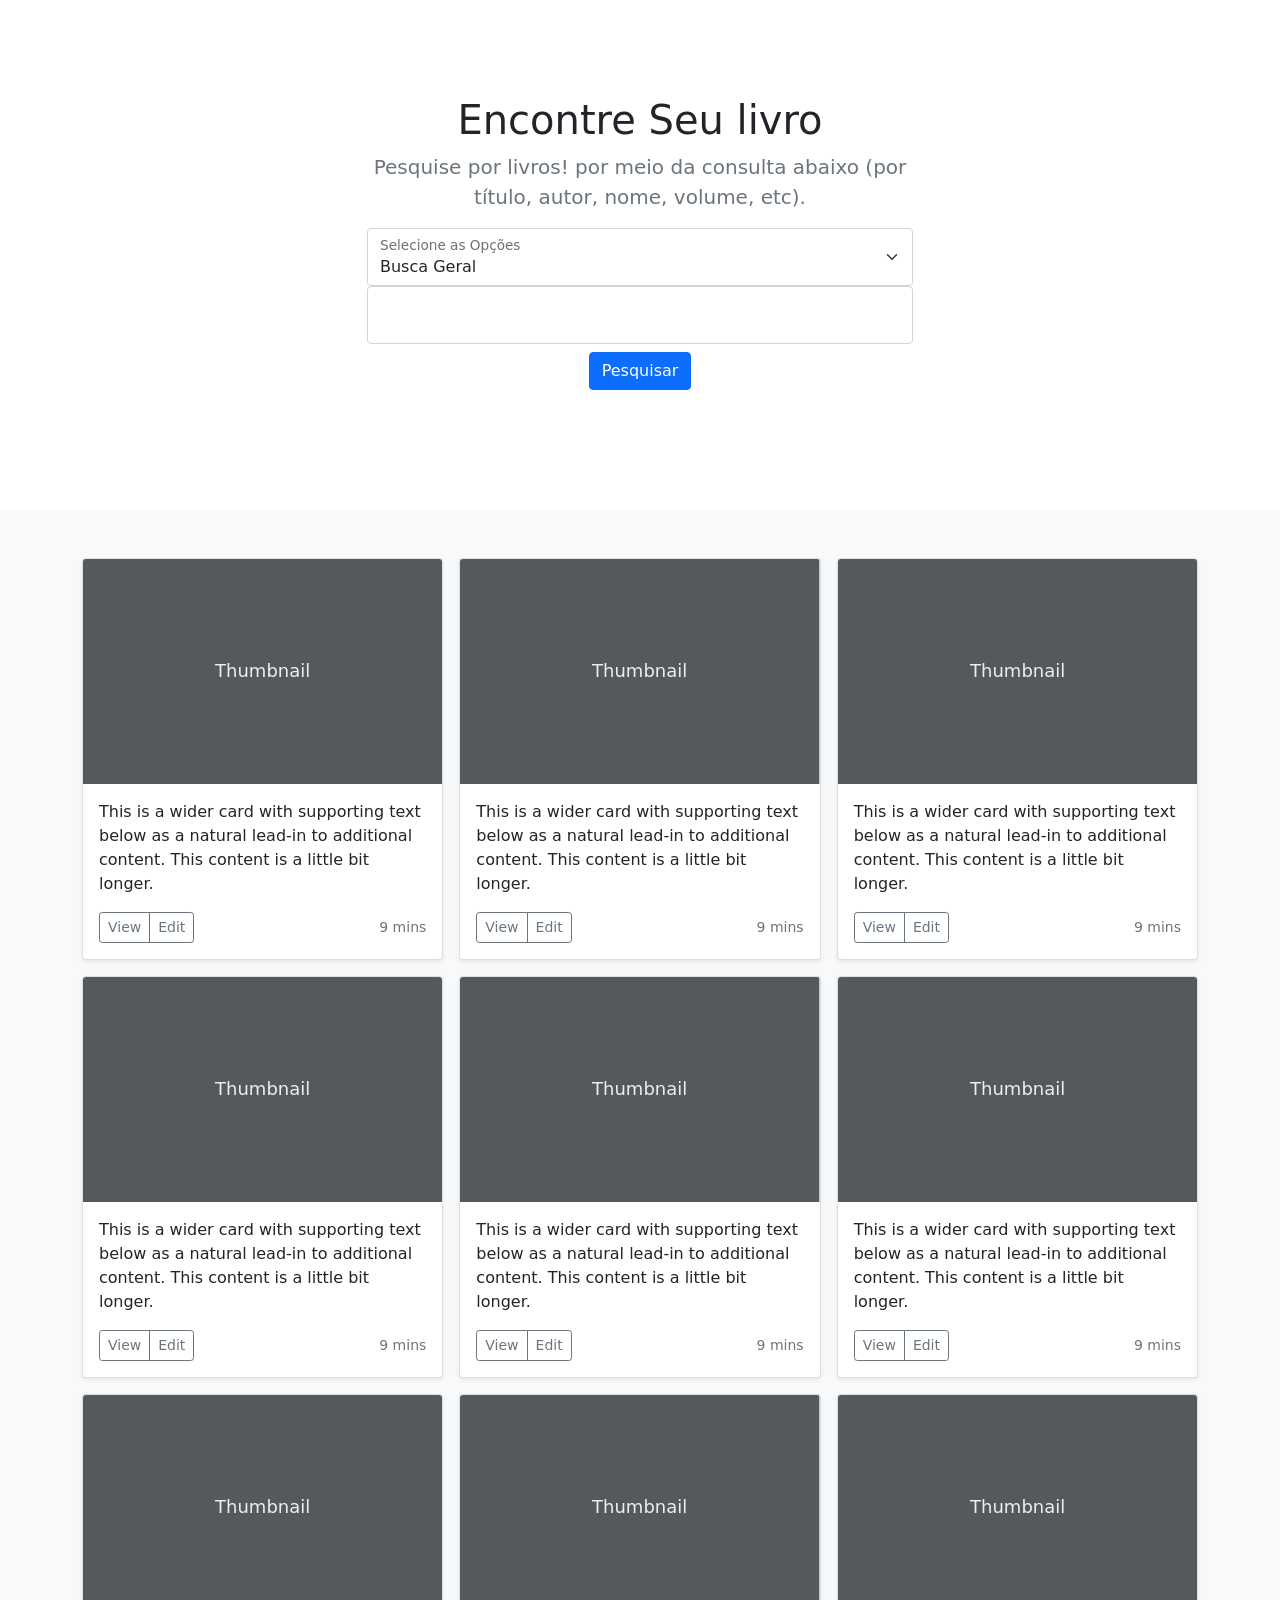
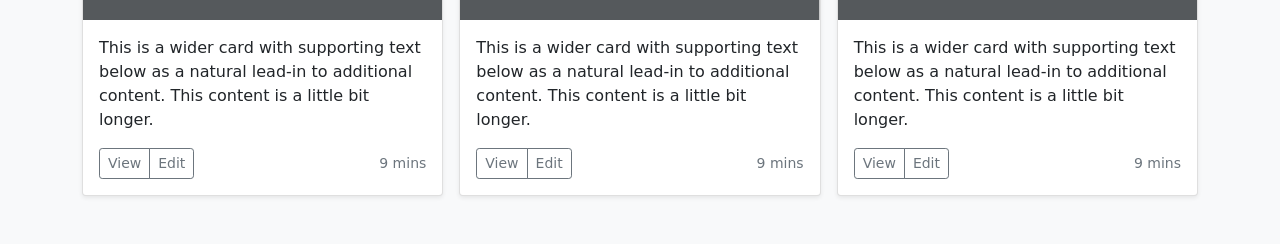
==== index.html @ 8f2362e4 "Initial Commit" ====
<!doctype html>
<html lang="pt-br">
  <head>
    <meta charset="utf-8">
    <meta name="viewport" content="width=device-width, initial-scale=1">
    <title>API - Books</title>

    <link rel="canonical" href="https://getbootstrap.com/docs/5.0/examples/album/">
    <link rel="stylesheet" href="./assets/css/style.css">
    <!-- Bootstrap core CSS -->
    <link href="../assets/css/bootstrap.min.css" rel="stylesheet">    
  </head>
  <body>

<main>

  <section class="py-5 text-center container">
    <div class="row py-lg-5">
      <div class="col-lg-6 col-md-8 mx-auto">
        <h1 class="fw-light"><strong>Encontre Seu livro</strong></h1>
        <p class="lead text-muted">
          Pesquise por livros! por meio da consulta abaixo
          (por título, autor, nome, volume, etc).
        </p>
        
        <div class="col-md">
          <div class="form-floating">
            <select class="form-select" id="floatingSelectGrid" aria-label="Floating label select example">
              <option selected>Busca Geral</option>
              <option value="1">Buscar por Nome</option>
              <option value="2">Buscar por Autor</option>
              <option value="3">Buscar por Título</option>
              <option value="4">Buscar por Publicadora</option>
              <option value="5">Listar do Volume</option>
              <option value="6">Buscar por ISBN</option>
              <option value="7">Buscar por LCCN</option>
              <option value="8">Buscar por OCLC</option>
            </select>
            <label for="floatingSelectGrid">Selecione as Opções</label>
          </div>
          <div class="row g-2">
            <div class="col-md">
              <div class="form-floating">
                <input type="text" class="form-control" id="floatingInputGrid">
                <label for="floatingInputGrid"></label>
              </div>
            </div>
        </div>
        



      </div>

        
        
        <p>
          <a href="#" class="btn btn-primary my-2">Pesquisar</a>
        </p>
      </div>
    </div>
  </section>

  <div class="album py-5 bg-light">
    <div class="container">

      <div class="row row-cols-1 row-cols-sm-2 row-cols-md-3 g-3">
        <div class="col">
          <div class="card shadow-sm">
            <svg class="bd-placeholder-img card-img-top" width="100%" height="225" xmlns="http://www.w3.org/2000/svg" role="img" aria-label="Placeholder: Thumbnail" preserveAspectRatio="xMidYMid slice" focusable="false"><title>Placeholder</title><rect width="100%" height="100%" fill="#55595c"/><text x="50%" y="50%" fill="#eceeef" dy=".3em">Thumbnail</text></svg>

            <div class="card-body">
              <p class="card-text">This is a wider card with supporting text below as a natural lead-in to additional content. This content is a little bit longer.</p>
              <div class="d-flex justify-content-between align-items-center">
                <div class="btn-group">
                  <button type="button" class="btn btn-sm btn-outline-secondary">View</button>
                  <button type="button" class="btn btn-sm btn-outline-secondary">Edit</button>
                </div>
                <small class="text-muted">9 mins</small>
              </div>
            </div>
          </div>
        </div>
        <div class="col">
          <div class="card shadow-sm">
            <svg class="bd-placeholder-img card-img-top" width="100%" height="225" xmlns="http://www.w3.org/2000/svg" role="img" aria-label="Placeholder: Thumbnail" preserveAspectRatio="xMidYMid slice" focusable="false"><title>Placeholder</title><rect width="100%" height="100%" fill="#55595c"/><text x="50%" y="50%" fill="#eceeef" dy=".3em">Thumbnail</text></svg>

            <div class="card-body">
              <p class="card-text">This is a wider card with supporting text below as a natural lead-in to additional content. This content is a little bit longer.</p>
              <div class="d-flex justify-content-between align-items-center">
                <div class="btn-group">
                  <button type="button" class="btn btn-sm btn-outline-secondary">View</button>
                  <button type="button" class="btn btn-sm btn-outline-secondary">Edit</button>
                </div>
                <small class="text-muted">9 mins</small>
              </div>
            </div>
          </div>
        </div>
        <div class="col">
          <div class="card shadow-sm">
            <svg class="bd-placeholder-img card-img-top" width="100%" height="225" xmlns="http://www.w3.org/2000/svg" role="img" aria-label="Placeholder: Thumbnail" preserveAspectRatio="xMidYMid slice" focusable="false"><title>Placeholder</title><rect width="100%" height="100%" fill="#55595c"/><text x="50%" y="50%" fill="#eceeef" dy=".3em">Thumbnail</text></svg>

            <div class="card-body">
              <p class="card-text">This is a wider card with supporting text below as a natural lead-in to additional content. This content is a little bit longer.</p>
              <div class="d-flex justify-content-between align-items-center">
                <div class="btn-group">
                  <button type="button" class="btn btn-sm btn-outline-secondary">View</button>
                  <button type="button" class="btn btn-sm btn-outline-secondary">Edit</button>
                </div>
                <small class="text-muted">9 mins</small>
              </div>
            </div>
          </div>
        </div>

        <div class="col">
          <div class="card shadow-sm">
            <svg class="bd-placeholder-img card-img-top" width="100%" height="225" xmlns="http://www.w3.org/2000/svg" role="img" aria-label="Placeholder: Thumbnail" preserveAspectRatio="xMidYMid slice" focusable="false"><title>Placeholder</title><rect width="100%" height="100%" fill="#55595c"/><text x="50%" y="50%" fill="#eceeef" dy=".3em">Thumbnail</text></svg>

            <div class="card-body">
              <p class="card-text">This is a wider card with supporting text below as a natural lead-in to additional content. This content is a little bit longer.</p>
              <div class="d-flex justify-content-between align-items-center">
                <div class="btn-group">
                  <button type="button" class="btn btn-sm btn-outline-secondary">View</button>
                  <button type="button" class="btn btn-sm btn-outline-secondary">Edit</button>
                </div>
                <small class="text-muted">9 mins</small>
              </div>
            </div>
          </div>
        </div>
        <div class="col">
          <div class="card shadow-sm">
            <svg class="bd-placeholder-img card-img-top" width="100%" height="225" xmlns="http://www.w3.org/2000/svg" role="img" aria-label="Placeholder: Thumbnail" preserveAspectRatio="xMidYMid slice" focusable="false"><title>Placeholder</title><rect width="100%" height="100%" fill="#55595c"/><text x="50%" y="50%" fill="#eceeef" dy=".3em">Thumbnail</text></svg>

            <div class="card-body">
              <p class="card-text">This is a wider card with supporting text below as a natural lead-in to additional content. This content is a little bit longer.</p>
              <div class="d-flex justify-content-between align-items-center">
                <div class="btn-group">
                  <button type="button" class="btn btn-sm btn-outline-secondary">View</button>
                  <button type="button" class="btn btn-sm btn-outline-secondary">Edit</button>
                </div>
                <small class="text-muted">9 mins</small>
              </div>
            </div>
          </div>
        </div>
        <div class="col">
          <div class="card shadow-sm">
            <svg class="bd-placeholder-img card-img-top" width="100%" height="225" xmlns="http://www.w3.org/2000/svg" role="img" aria-label="Placeholder: Thumbnail" preserveAspectRatio="xMidYMid slice" focusable="false"><title>Placeholder</title><rect width="100%" height="100%" fill="#55595c"/><text x="50%" y="50%" fill="#eceeef" dy=".3em">Thumbnail</text></svg>

            <div class="card-body">
              <p class="card-text">This is a wider card with supporting text below as a natural lead-in to additional content. This content is a little bit longer.</p>
              <div class="d-flex justify-content-between align-items-center">
                <div class="btn-group">
                  <button type="button" class="btn btn-sm btn-outline-secondary">View</button>
                  <button type="button" class="btn btn-sm btn-outline-secondary">Edit</button>
                </div>
                <small class="text-muted">9 mins</small>
              </div>
            </div>
          </div>
        </div>

        <div class="col">
          <div class="card shadow-sm">
            <svg class="bd-placeholder-img card-img-top" width="100%" height="225" xmlns="http://www.w3.org/2000/svg" role="img" aria-label="Placeholder: Thumbnail" preserveAspectRatio="xMidYMid slice" focusable="false"><title>Placeholder</title><rect width="100%" height="100%" fill="#55595c"/><text x="50%" y="50%" fill="#eceeef" dy=".3em">Thumbnail</text></svg>

            <div class="card-body">
              <p class="card-text">This is a wider card with supporting text below as a natural lead-in to additional content. This content is a little bit longer.</p>
              <div class="d-flex justify-content-between align-items-center">
                <div class="btn-group">
                  <button type="button" class="btn btn-sm btn-outline-secondary">View</button>
                  <button type="button" class="btn btn-sm btn-outline-secondary">Edit</button>
                </div>
                <small class="text-muted">9 mins</small>
              </div>
            </div>
          </div>
        </div>
        <div class="col">
          <div class="card shadow-sm">
            <svg class="bd-placeholder-img card-img-top" width="100%" height="225" xmlns="http://www.w3.org/2000/svg" role="img" aria-label="Placeholder: Thumbnail" preserveAspectRatio="xMidYMid slice" focusable="false"><title>Placeholder</title><rect width="100%" height="100%" fill="#55595c"/><text x="50%" y="50%" fill="#eceeef" dy=".3em">Thumbnail</text></svg>

            <div class="card-body">
              <p class="card-text">This is a wider card with supporting text below as a natural lead-in to additional content. This content is a little bit longer.</p>
              <div class="d-flex justify-content-between align-items-center">
                <div class="btn-group">
                  <button type="button" class="btn btn-sm btn-outline-secondary">View</button>
                  <button type="button" class="btn btn-sm btn-outline-secondary">Edit</button>
                </div>
                <small class="text-muted">9 mins</small>
              </div>
            </div>
          </div>
        </div>
        <div class="col">
          <div class="card shadow-sm">
            <svg class="bd-placeholder-img card-img-top" width="100%" height="225" xmlns="http://www.w3.org/2000/svg" role="img" aria-label="Placeholder: Thumbnail" preserveAspectRatio="xMidYMid slice" focusable="false"><title>Placeholder</title><rect width="100%" height="100%" fill="#55595c"/><text x="50%" y="50%" fill="#eceeef" dy=".3em">Thumbnail</text></svg>

            <div class="card-body">
              <p class="card-text">This is a wider card with supporting text below as a natural lead-in to additional content. This content is a little bit longer.</p>
              <div class="d-flex justify-content-between align-items-center">
                <div class="btn-group">
                  <button type="button" class="btn btn-sm btn-outline-secondary">View</button>
                  <button type="button" class="btn btn-sm btn-outline-secondary">Edit</button>
                </div>
                <small class="text-muted">9 mins</small>
              </div>
            </div>
          </div>
        </div>
      </div>
    </div>
  </div>

</main>



    <script src="../assets/js/bootstrap.bundle.min.js"></script>

      
  </body>
</html>
---- assets/css/style.css ----
.bd-placeholder-img {
  font-size: 1.125rem;
  text-anchor: middle;
  -webkit-user-select: none;
  -moz-user-select: none;
  user-select: none;
}

@media (min-width: 768px) {
  .bd-placeholder-img-lg {
    font-size: 3.5rem;
  }
}
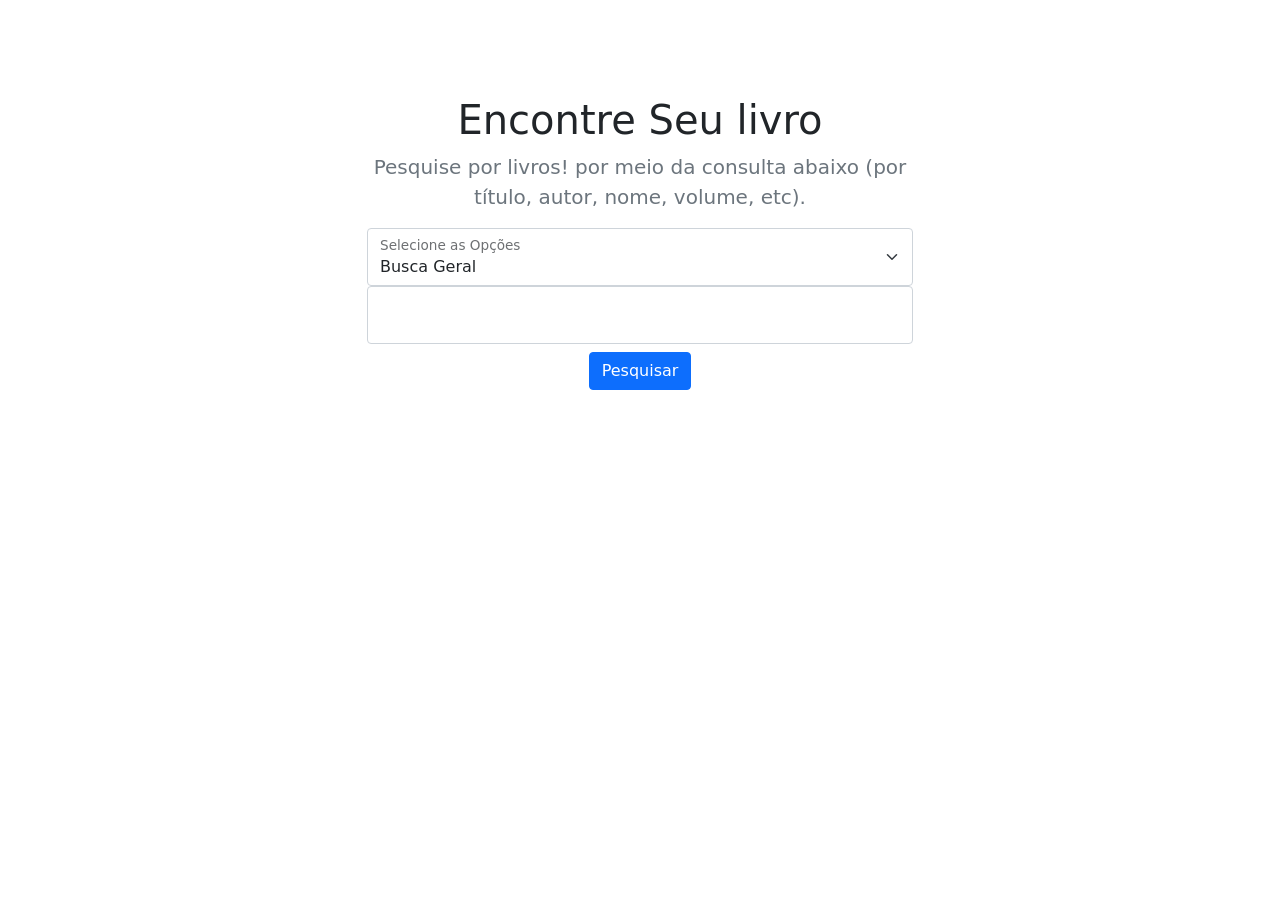
==== commit 62ab2b07: "feito o fetch" ====
--- a/index.html
+++ b/index.html
@@ -8,7 +8,7 @@
     <link rel="canonical" href="https://getbootstrap.com/docs/5.0/examples/album/">
     <link rel="stylesheet" href="./assets/css/style.css">
     <!-- Bootstrap core CSS -->
-    <link href="../assets/css/bootstrap.min.css" rel="stylesheet">    
+    <link href="./assets/css/bootstrap.min.css" rel="stylesheet">    
   </head>
   <body>
 
@@ -26,34 +26,27 @@
         <div class="col-md">
           <div class="form-floating">
             <select class="form-select" id="floatingSelectGrid" aria-label="Floating label select example">
-              <option selected>Busca Geral</option>
-              <option value="1">Buscar por Nome</option>
-              <option value="2">Buscar por Autor</option>
-              <option value="3">Buscar por Título</option>
-              <option value="4">Buscar por Publicadora</option>
-              <option value="5">Listar do Volume</option>
-              <option value="6">Buscar por ISBN</option>
-              <option value="7">Buscar por LCCN</option>
-              <option value="8">Buscar por OCLC</option>
+              <option value="search" selected>Busca Geral</option>
+              <option value="intitle">Buscar por Nome</option>
+              <option value="inauthor">Buscar por Autor</option>
+              <option value="Titulo">Buscar por Título</option>
+              <option value="inpublisher">Buscar por Publicadora</option>
+              <option value="subject">Listar do Volume</option>
+              <option value="isbn">Buscar por ISBN</option>
+              <option value="lccn">Buscar por LCCN</option>
+              <option value="oclc">Buscar por OCLC</option>
             </select>
             <label for="floatingSelectGrid">Selecione as Opções</label>
           </div>
           <div class="row g-2">
             <div class="col-md">
               <div class="form-floating">
-                <input type="text" class="form-control" id="floatingInputGrid">
+                <input type="text" class="form-control btn-input" id="floatingInputGrid">
                 <label for="floatingInputGrid"></label>
               </div>
             </div>
         </div>
-        
-
-
-
-      </div>
-
-        
-        
+      </div>        
         <p>
           <a href="#" class="btn btn-primary my-2">Pesquisar</a>
         </p>
@@ -61,165 +54,35 @@
     </div>
   </section>
 
-  <div class="album py-5 bg-light">
-    <div class="container">
 
-      <div class="row row-cols-1 row-cols-sm-2 row-cols-md-3 g-3">
-        <div class="col">
+      <div class="row row-cols-1 row-cols-sm-2 row-cols-md-3 g-3" id="div-main">
+         
+        <!-- <div class="col">
           <div class="card shadow-sm">
-            <svg class="bd-placeholder-img card-img-top" width="100%" height="225" xmlns="http://www.w3.org/2000/svg" role="img" aria-label="Placeholder: Thumbnail" preserveAspectRatio="xMidYMid slice" focusable="false"><title>Placeholder</title><rect width="100%" height="100%" fill="#55595c"/><text x="50%" y="50%" fill="#eceeef" dy=".3em">Thumbnail</text></svg>
+            <img src="https://pbs.twimg.com/profile_images/823569976342773760/c2RLAG7h_400x400.jpg" alt="">
 
             <div class="card-body">
               <p class="card-text">This is a wider card with supporting text below as a natural lead-in to additional content. This content is a little bit longer.</p>
               <div class="d-flex justify-content-between align-items-center">
                 <div class="btn-group">
-                  <button type="button" class="btn btn-sm btn-outline-secondary">View</button>
-                  <button type="button" class="btn btn-sm btn-outline-secondary">Edit</button>
+                  <button type="button" class="btn btn-sm btn-outline-secondary">API do Livro</button>
+                  <button type="button" class="btn btn-sm btn-outline-secondary">Mais Informações</button>
+                  <button type="button" class="btn btn-sm btn-outline-secondary">Link de compra</button>
+
                 </div>
-                <small class="text-muted">9 mins</small>
               </div>
             </div>
           </div>
         </div>
-        <div class="col">
-          <div class="card shadow-sm">
-            <svg class="bd-placeholder-img card-img-top" width="100%" height="225" xmlns="http://www.w3.org/2000/svg" role="img" aria-label="Placeholder: Thumbnail" preserveAspectRatio="xMidYMid slice" focusable="false"><title>Placeholder</title><rect width="100%" height="100%" fill="#55595c"/><text x="50%" y="50%" fill="#eceeef" dy=".3em">Thumbnail</text></svg>
+      </div> -->
 
-            <div class="card-body">
-              <p class="card-text">This is a wider card with supporting text below as a natural lead-in to additional content. This content is a little bit longer.</p>
-              <div class="d-flex justify-content-between align-items-center">
-                <div class="btn-group">
-                  <button type="button" class="btn btn-sm btn-outline-secondary">View</button>
-                  <button type="button" class="btn btn-sm btn-outline-secondary">Edit</button>
-                </div>
-                <small class="text-muted">9 mins</small>
-              </div>
-            </div>
-          </div>
-        </div>
-        <div class="col">
-          <div class="card shadow-sm">
-            <svg class="bd-placeholder-img card-img-top" width="100%" height="225" xmlns="http://www.w3.org/2000/svg" role="img" aria-label="Placeholder: Thumbnail" preserveAspectRatio="xMidYMid slice" focusable="false"><title>Placeholder</title><rect width="100%" height="100%" fill="#55595c"/><text x="50%" y="50%" fill="#eceeef" dy=".3em">Thumbnail</text></svg>
 
-            <div class="card-body">
-              <p class="card-text">This is a wider card with supporting text below as a natural lead-in to additional content. This content is a little bit longer.</p>
-              <div class="d-flex justify-content-between align-items-center">
-                <div class="btn-group">
-                  <button type="button" class="btn btn-sm btn-outline-secondary">View</button>
-                  <button type="button" class="btn btn-sm btn-outline-secondary">Edit</button>
-                </div>
-                <small class="text-muted">9 mins</small>
-              </div>
-            </div>
-          </div>
-        </div>
-
-        <div class="col">
-          <div class="card shadow-sm">
-            <svg class="bd-placeholder-img card-img-top" width="100%" height="225" xmlns="http://www.w3.org/2000/svg" role="img" aria-label="Placeholder: Thumbnail" preserveAspectRatio="xMidYMid slice" focusable="false"><title>Placeholder</title><rect width="100%" height="100%" fill="#55595c"/><text x="50%" y="50%" fill="#eceeef" dy=".3em">Thumbnail</text></svg>
-
-            <div class="card-body">
-              <p class="card-text">This is a wider card with supporting text below as a natural lead-in to additional content. This content is a little bit longer.</p>
-              <div class="d-flex justify-content-between align-items-center">
-                <div class="btn-group">
-                  <button type="button" class="btn btn-sm btn-outline-secondary">View</button>
-                  <button type="button" class="btn btn-sm btn-outline-secondary">Edit</button>
-                </div>
-                <small class="text-muted">9 mins</small>
-              </div>
-            </div>
-          </div>
-        </div>
-        <div class="col">
-          <div class="card shadow-sm">
-            <svg class="bd-placeholder-img card-img-top" width="100%" height="225" xmlns="http://www.w3.org/2000/svg" role="img" aria-label="Placeholder: Thumbnail" preserveAspectRatio="xMidYMid slice" focusable="false"><title>Placeholder</title><rect width="100%" height="100%" fill="#55595c"/><text x="50%" y="50%" fill="#eceeef" dy=".3em">Thumbnail</text></svg>
-
-            <div class="card-body">
-              <p class="card-text">This is a wider card with supporting text below as a natural lead-in to additional content. This content is a little bit longer.</p>
-              <div class="d-flex justify-content-between align-items-center">
-                <div class="btn-group">
-                  <button type="button" class="btn btn-sm btn-outline-secondary">View</button>
-                  <button type="button" class="btn btn-sm btn-outline-secondary">Edit</button>
-                </div>
-                <small class="text-muted">9 mins</small>
-              </div>
-            </div>
-          </div>
-        </div>
-        <div class="col">
-          <div class="card shadow-sm">
-            <svg class="bd-placeholder-img card-img-top" width="100%" height="225" xmlns="http://www.w3.org/2000/svg" role="img" aria-label="Placeholder: Thumbnail" preserveAspectRatio="xMidYMid slice" focusable="false"><title>Placeholder</title><rect width="100%" height="100%" fill="#55595c"/><text x="50%" y="50%" fill="#eceeef" dy=".3em">Thumbnail</text></svg>
-
-            <div class="card-body">
-              <p class="card-text">This is a wider card with supporting text below as a natural lead-in to additional content. This content is a little bit longer.</p>
-              <div class="d-flex justify-content-between align-items-center">
-                <div class="btn-group">
-                  <button type="button" class="btn btn-sm btn-outline-secondary">View</button>
-                  <button type="button" class="btn btn-sm btn-outline-secondary">Edit</button>
-                </div>
-                <small class="text-muted">9 mins</small>
-              </div>
-            </div>
-          </div>
-        </div>
-
-        <div class="col">
-          <div class="card shadow-sm">
-            <svg class="bd-placeholder-img card-img-top" width="100%" height="225" xmlns="http://www.w3.org/2000/svg" role="img" aria-label="Placeholder: Thumbnail" preserveAspectRatio="xMidYMid slice" focusable="false"><title>Placeholder</title><rect width="100%" height="100%" fill="#55595c"/><text x="50%" y="50%" fill="#eceeef" dy=".3em">Thumbnail</text></svg>
-
-            <div class="card-body">
-              <p class="card-text">This is a wider card with supporting text below as a natural lead-in to additional content. This content is a little bit longer.</p>
-              <div class="d-flex justify-content-between align-items-center">
-                <div class="btn-group">
-                  <button type="button" class="btn btn-sm btn-outline-secondary">View</button>
-                  <button type="button" class="btn btn-sm btn-outline-secondary">Edit</button>
-                </div>
-                <small class="text-muted">9 mins</small>
-              </div>
-            </div>
-          </div>
-        </div>
-        <div class="col">
-          <div class="card shadow-sm">
-            <svg class="bd-placeholder-img card-img-top" width="100%" height="225" xmlns="http://www.w3.org/2000/svg" role="img" aria-label="Placeholder: Thumbnail" preserveAspectRatio="xMidYMid slice" focusable="false"><title>Placeholder</title><rect width="100%" height="100%" fill="#55595c"/><text x="50%" y="50%" fill="#eceeef" dy=".3em">Thumbnail</text></svg>
-
-            <div class="card-body">
-              <p class="card-text">This is a wider card with supporting text below as a natural lead-in to additional content. This content is a little bit longer.</p>
-              <div class="d-flex justify-content-between align-items-center">
-                <div class="btn-group">
-                  <button type="button" class="btn btn-sm btn-outline-secondary">View</button>
-                  <button type="button" class="btn btn-sm btn-outline-secondary">Edit</button>
-                </div>
-                <small class="text-muted">9 mins</small>
-              </div>
-            </div>
-          </div>
-        </div>
-        <div class="col">
-          <div class="card shadow-sm">
-            <svg class="bd-placeholder-img card-img-top" width="100%" height="225" xmlns="http://www.w3.org/2000/svg" role="img" aria-label="Placeholder: Thumbnail" preserveAspectRatio="xMidYMid slice" focusable="false"><title>Placeholder</title><rect width="100%" height="100%" fill="#55595c"/><text x="50%" y="50%" fill="#eceeef" dy=".3em">Thumbnail</text></svg>
-
-            <div class="card-body">
-              <p class="card-text">This is a wider card with supporting text below as a natural lead-in to additional content. This content is a little bit longer.</p>
-              <div class="d-flex justify-content-between align-items-center">
-                <div class="btn-group">
-                  <button type="button" class="btn btn-sm btn-outline-secondary">View</button>
-                  <button type="button" class="btn btn-sm btn-outline-secondary">Edit</button>
-                </div>
-                <small class="text-muted">9 mins</small>
-              </div>
-            </div>
-          </div>
-        </div>
-      </div>
-    </div>
-  </div>
 
 </main>
 
 
-
-    <script src="../assets/js/bootstrap.bundle.min.js"></script>
+    <script src="./assets/js/main.js"
+    <script src="./assets/js/bootstrap.bundle.min.js"></script>
 
       
   </body>
